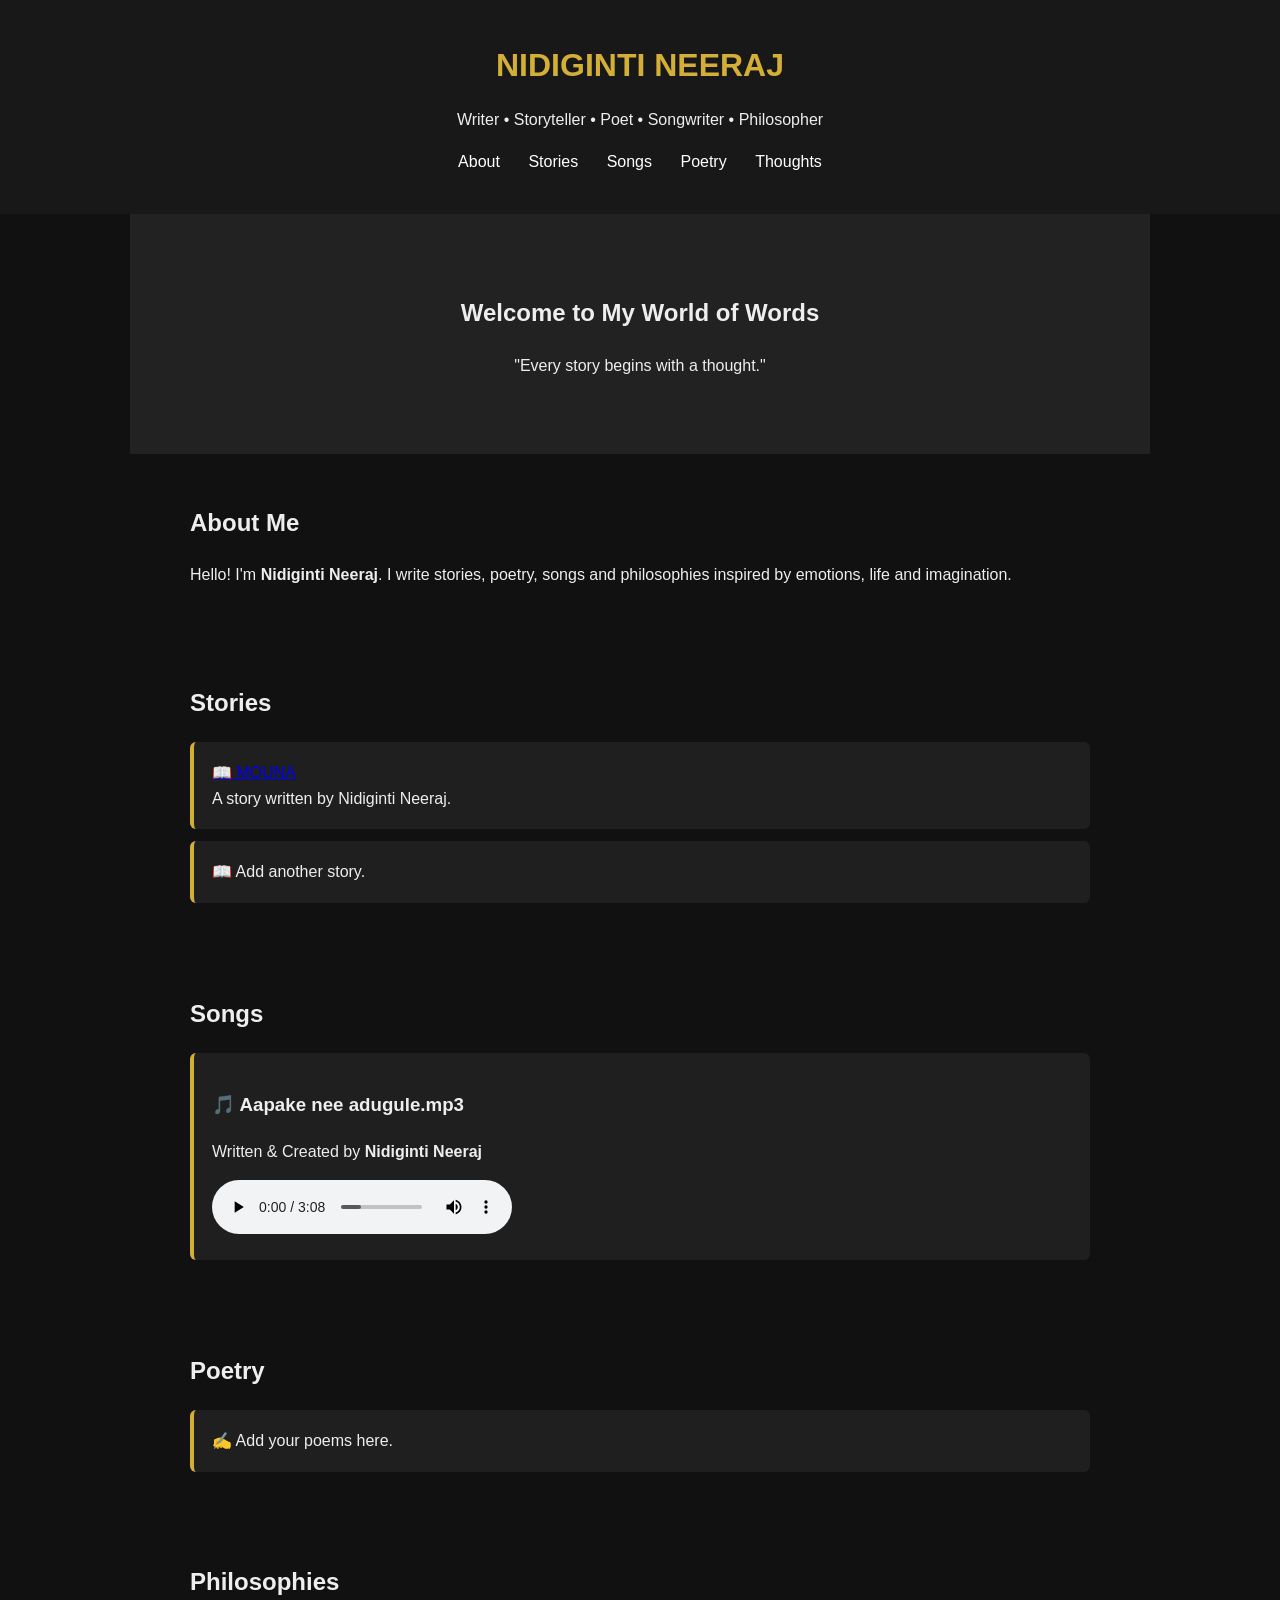
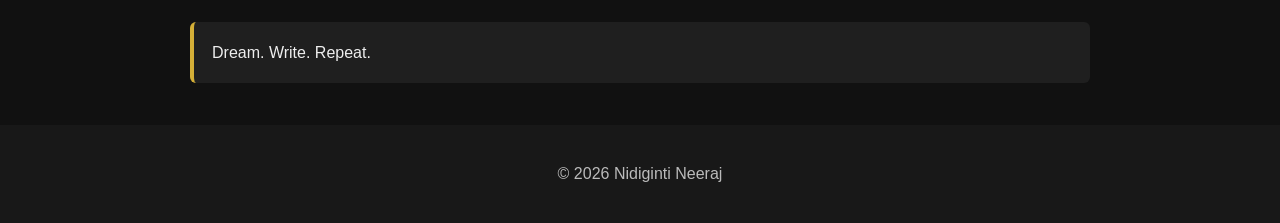
==== index.html @ a7a6034e "Fix audio file name and update song title" ====
<!DOCTYPE html>
<html lang="en">
<head>
<meta charset="UTF-8">
<meta name="viewport" content="width=device-width, initial-scale=1.0">
<title>Nidiginti Neeraj | Writer</title>
<link rel="stylesheet" href="style.css">
</head>
<body>
<header>
<h1>NIDIGINTI NEERAJ</h1>
<p>Writer • Storyteller • Poet • Songwriter • Philosopher</p>
<nav>
<a href="#about">About</a>
<a href="#stories">Stories</a>
<a href="#songs">Songs</a>
<a href="#poems">Poetry</a>
<a href="#thoughts">Thoughts</a>
</nav>
</header>

<section class="hero">
<h2>Welcome to My World of Words</h2>
<p>"Every story begins with a thought."</p>
</section>

<section id="about">
<h2>About Me</h2>
<p>Hello! I'm <strong>Nidiginti Neeraj</strong>. I write stories, poetry, songs and philosophies inspired by emotions, life and imagination.</p>
</section>

<section id="stories">
<h2>Stories</h2>
<div class="card"><a href="mouna.html">📖 MOUNA</a><br>A story written by Nidiginti Neeraj.</div>
<div class="card">📖 Add another story.</div>
</section>

<section id="songs">
<h2>Songs</h2>
<div class="card">

<h3>🎵 Aapake nee adugule.mp3</h3>

<p>
Written & Created by <strong>Nidiginti Neeraj</strong>
</p>

<audio controls>
    <source src="Aapake nee adugule.mp3" type="audio/mpeg">
    Your browser does not support audio.
</audio>

</div>
</section>

<section id="poems">
<h2>Poetry</h2>
<div class="card">✍️ Add your poems here.</div>
</section>

<section id="thoughts">
<h2>Philosophies</h2>
<div class="card" id="quote"></div>
</section>

<footer>
<p>© 2026 Nidiginti Neeraj</p>
</footer>

<script src="script.js"></script>
</body>
</html>
---- style.css ----
body{margin:0;font-family:Arial,sans-serif;background:#111;color:#eee;line-height:1.6}
header{text-align:center;padding:40px;background:#181818}
h1{color:#d4af37;margin:0}
nav a{color:#fff;text-decoration:none;margin:0 12px}
.hero{padding:60px;text-align:center;background:#222}
section{max-width:900px;margin:auto;padding:30px}
.card{background:#1f1f1f;padding:18px;margin:12px 0;border-left:4px solid #d4af37;border-radius:6px}
footer{text-align:center;padding:20px;background:#181818;color:#bbb}
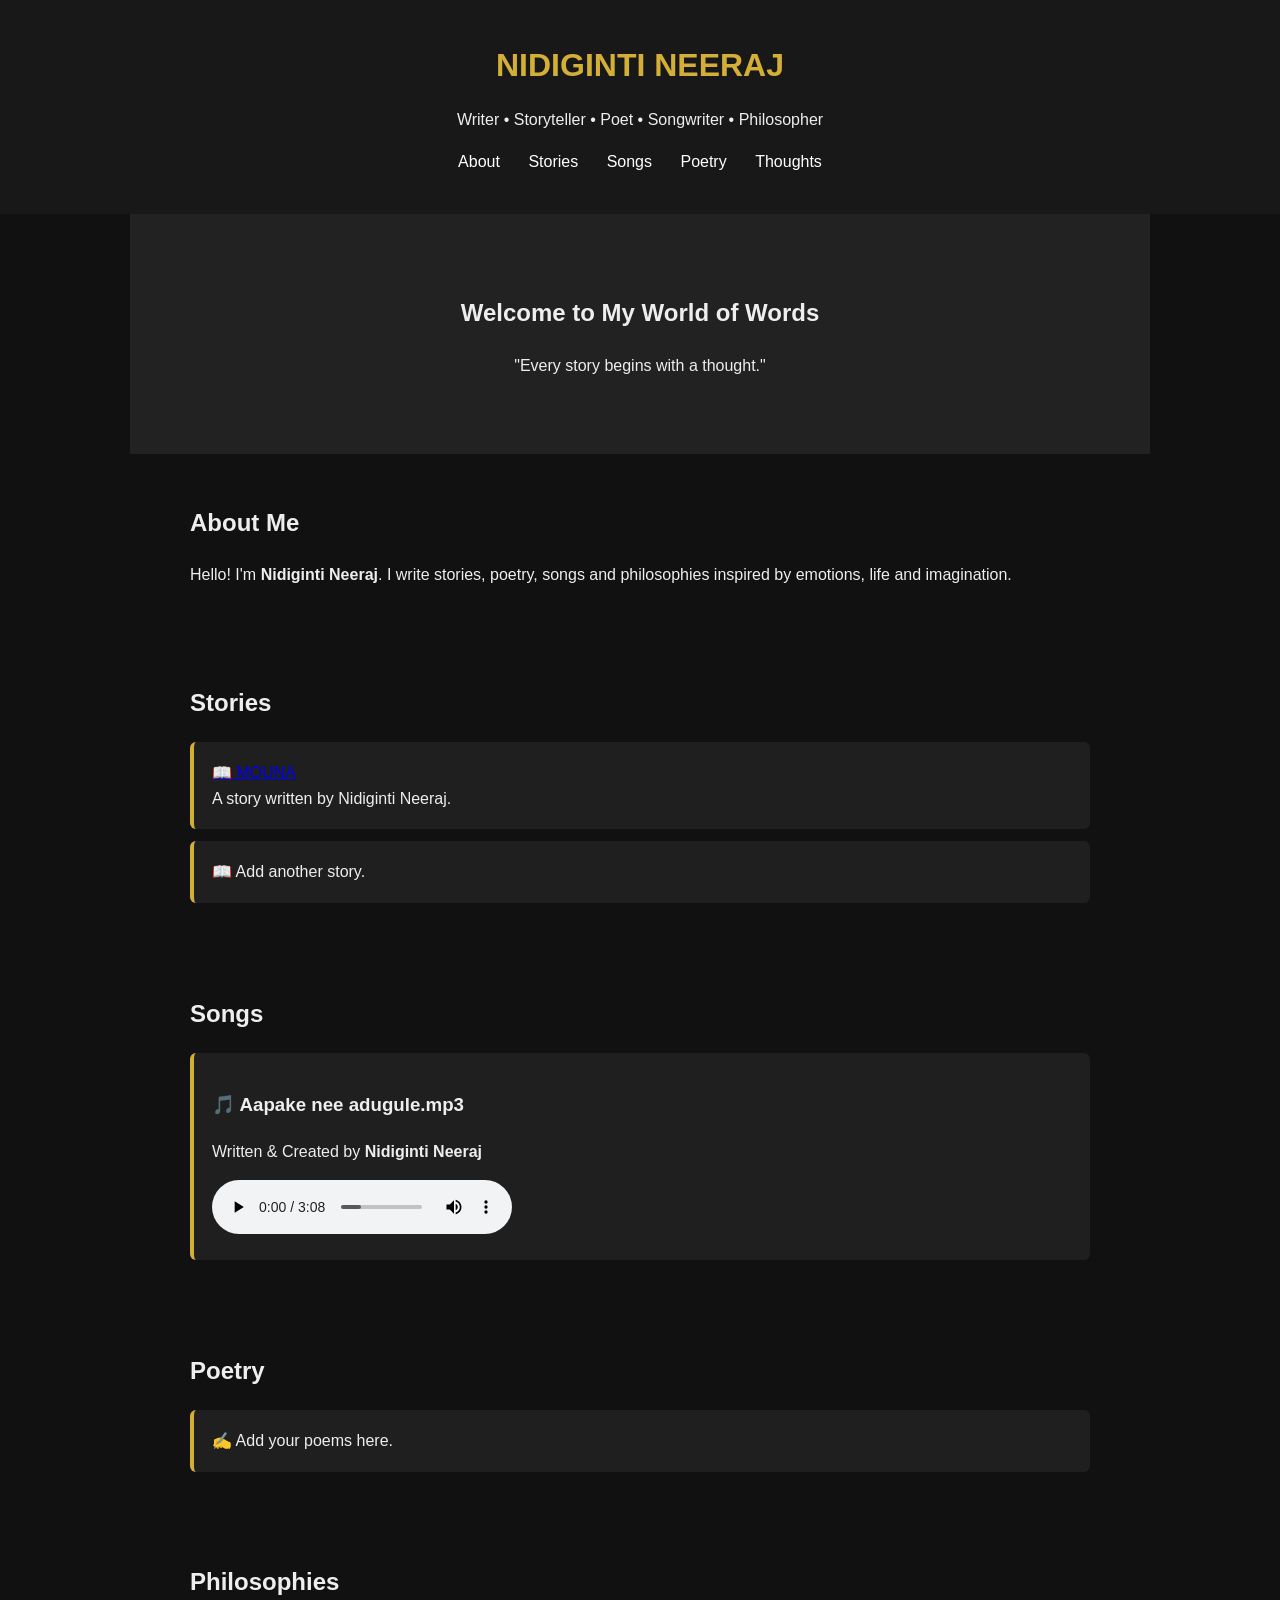
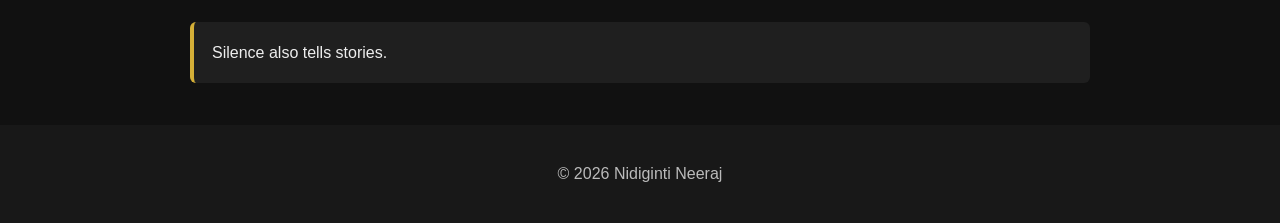
==== commit 98e86a50: "Update MOUNA link to open PDF in new tab" ====
--- a/index.html
+++ b/index.html
@@ -31,7 +31,7 @@
 
 <section id="stories">
 <h2>Stories</h2>
-<div class="card"><a href="mouna.html">📖 MOUNA</a><br>A story written by Nidiginti Neeraj.</div>
+<div class="card"><a href="MOUNA.pdf" target="_blank">📖 MOUNA</a><br>A story written by Nidiginti Neeraj.</div>
 <div class="card">📖 Add another story.</div>
 </section>
 
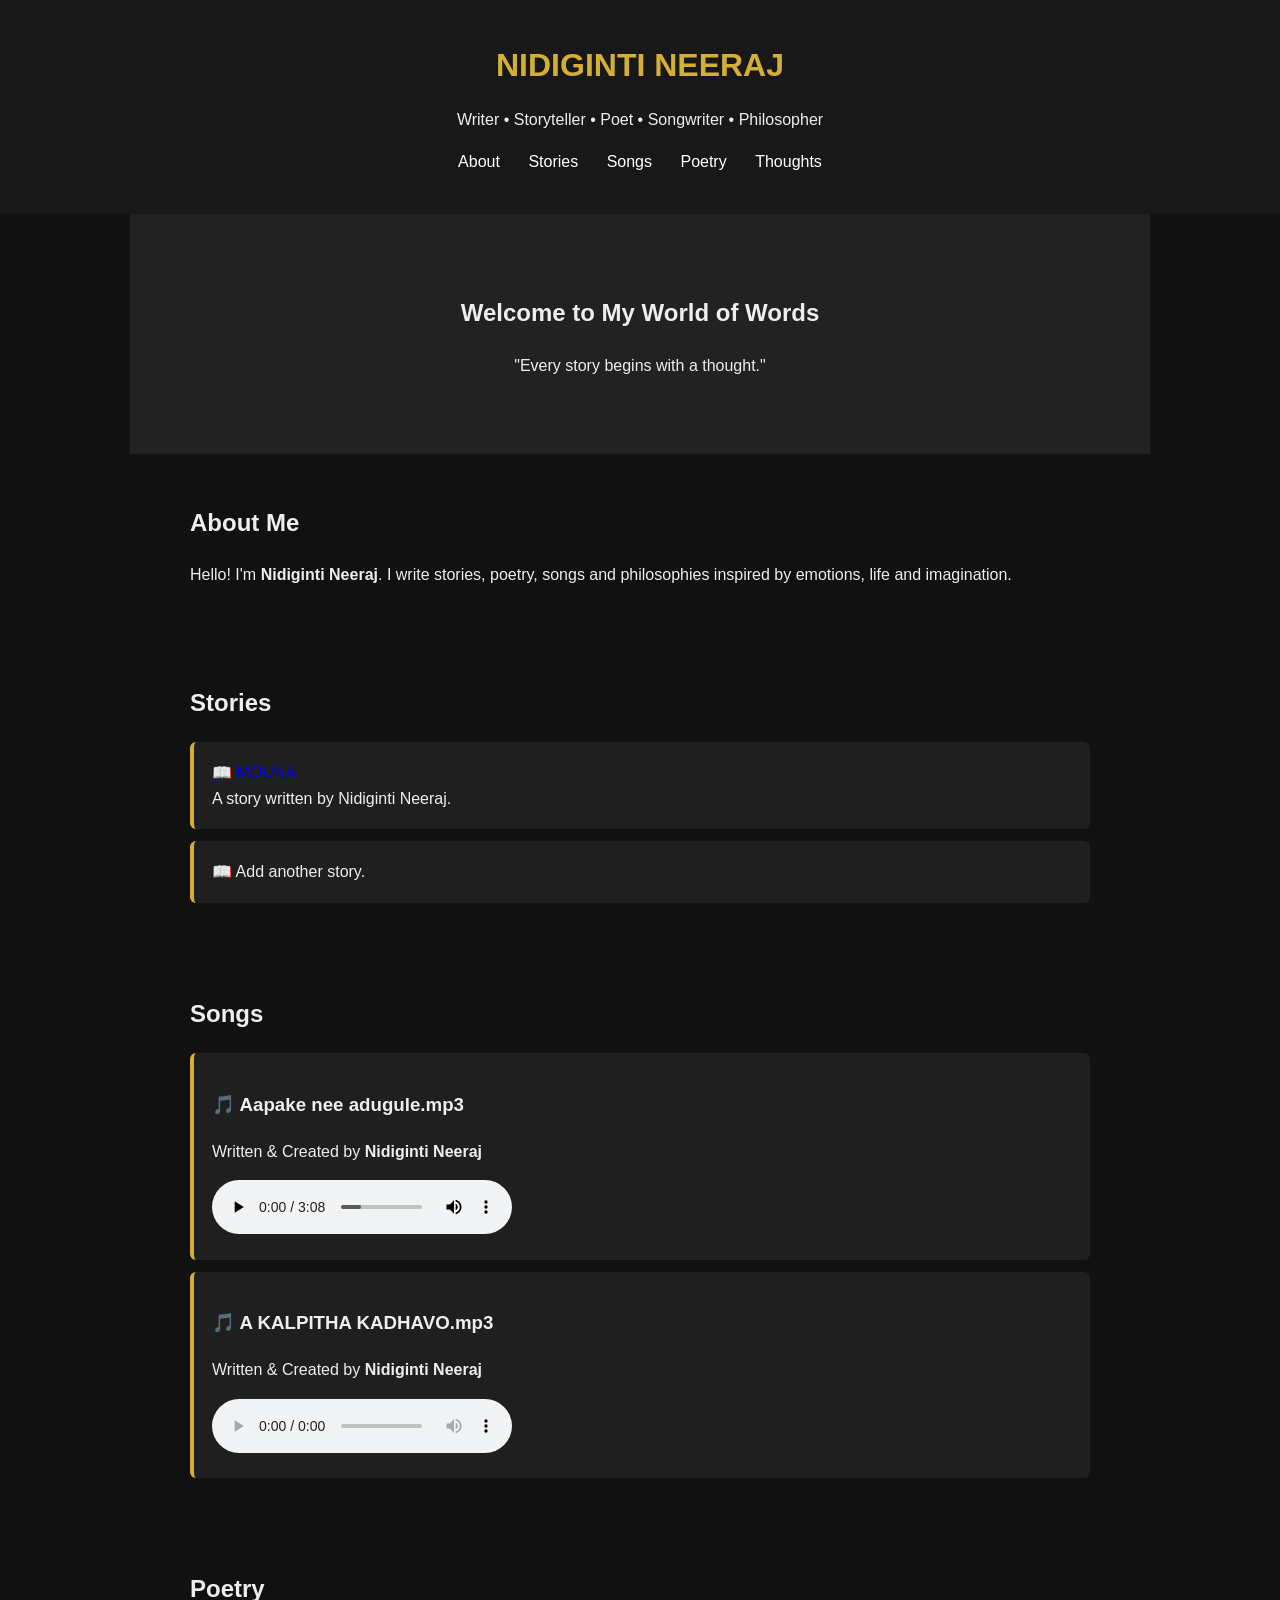
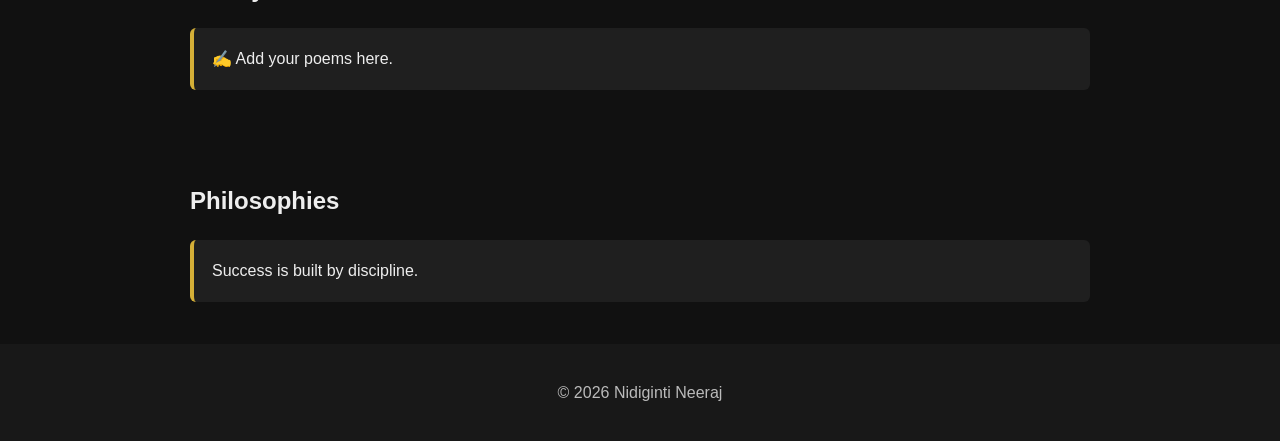
==== commit 544235d4: "Add audio section for 'A KALPITHA KADHAVO'" ====
--- a/index.html
+++ b/index.html
@@ -51,6 +51,18 @@
 </audio>
 
 </div>
+    <div class="card">
+
+<h3>🎵 A KALPITHA KADHAVO.mp3</h3>
+
+<p>Written & Created by <strong>Nidiginti Neeraj</strong></p>
+
+<audio controls>
+    <source src="A KALPITHA KADHAVO.mp3" type="audio/mpeg">
+    Your browser does not support audio.
+</audio>
+
+</div>
 </section>
 
 <section id="poems">
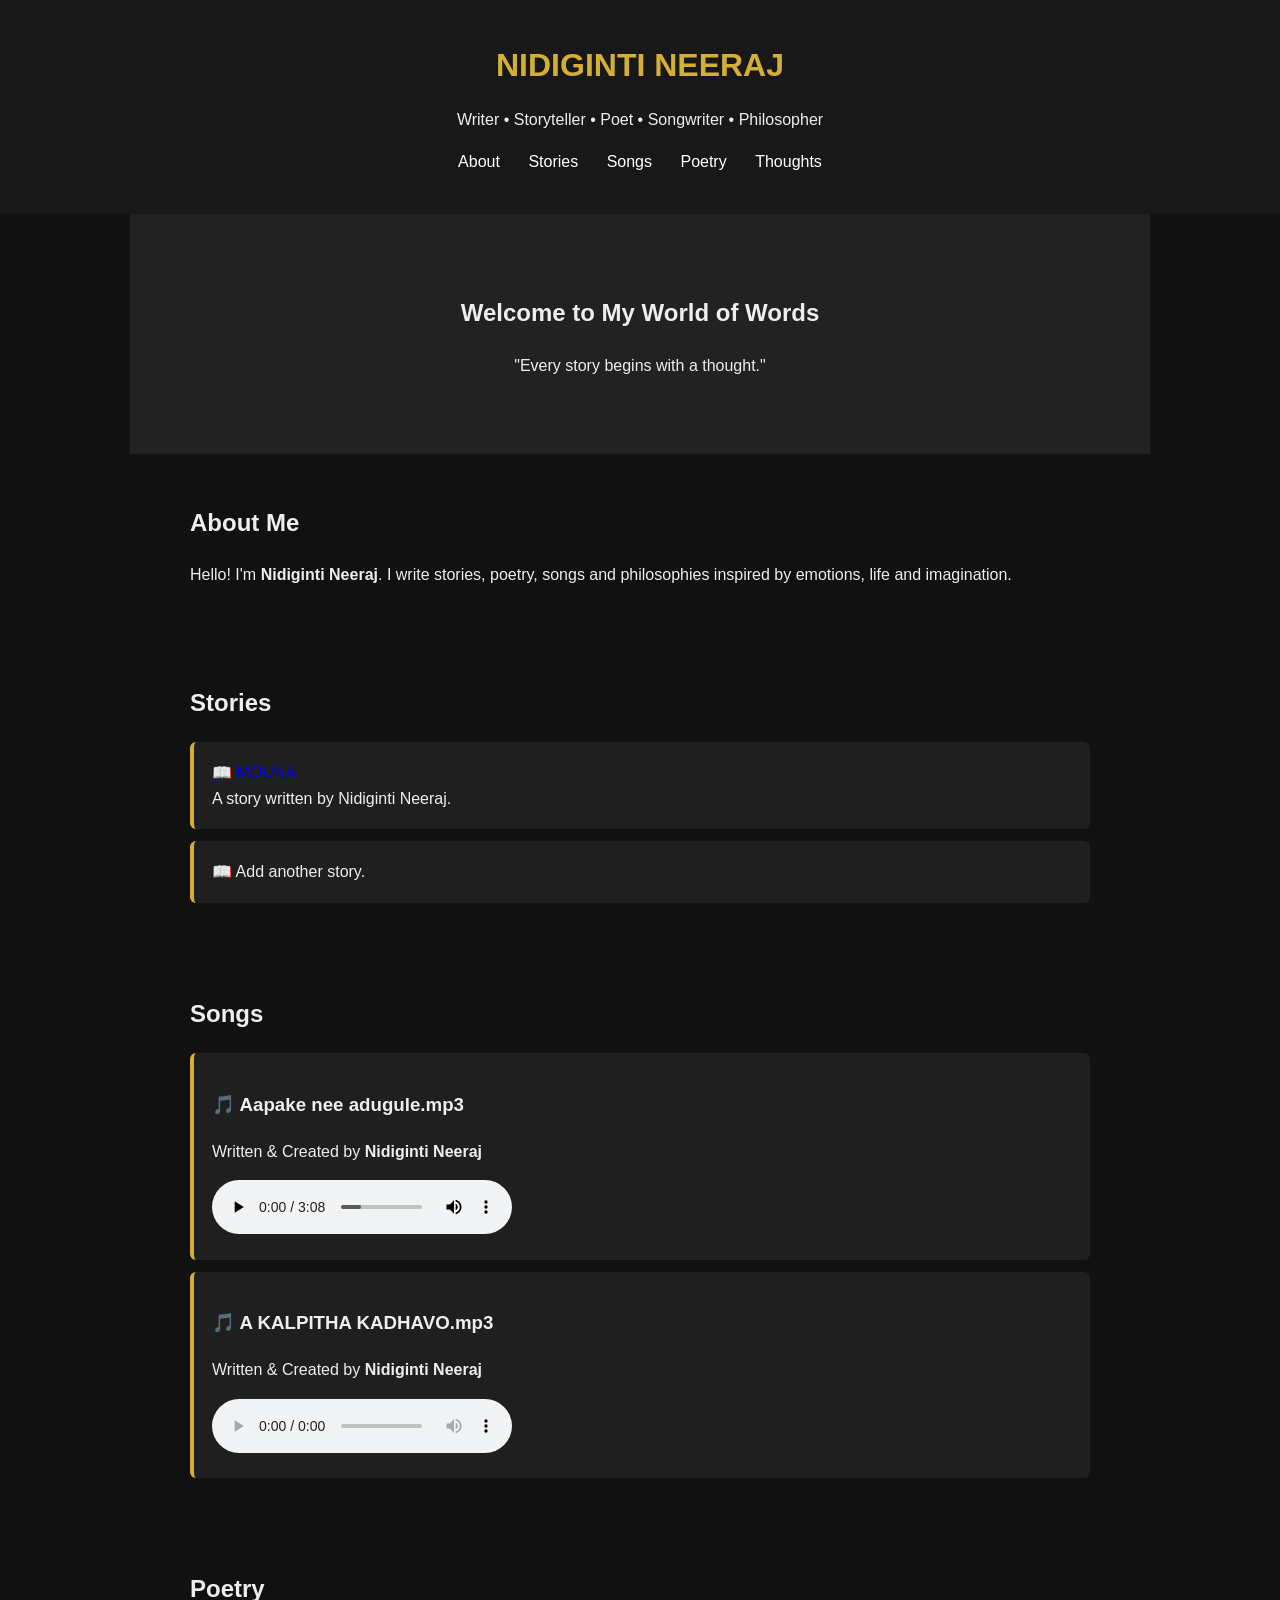
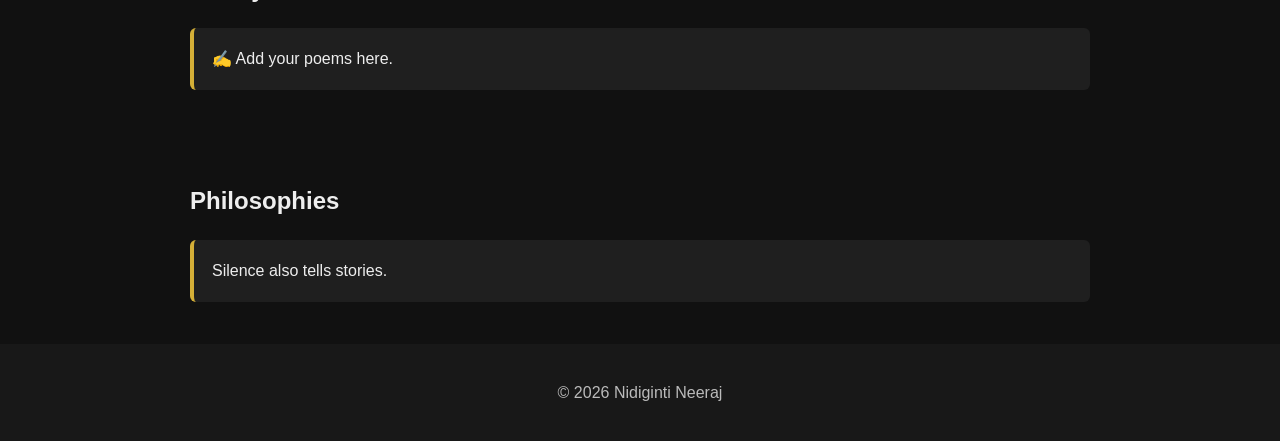
==== commit 21ae125b: "Correct author credit paragraph in index.html Fix formatting for the author credit paragraph." ====
--- a/index.html
+++ b/index.html
@@ -55,7 +55,8 @@
 
 <h3>🎵 A KALPITHA KADHAVO.mp3</h3>
 
-<p>Written & Created by <strong>Nidiginti Neeraj</strong></p>
+<p>Written & Created by <strong>Nidiginti Neeraj</strong>
+</p>
 
 <audio controls>
     <source src="A KALPITHA KADHAVO.mp3" type="audio/mpeg">
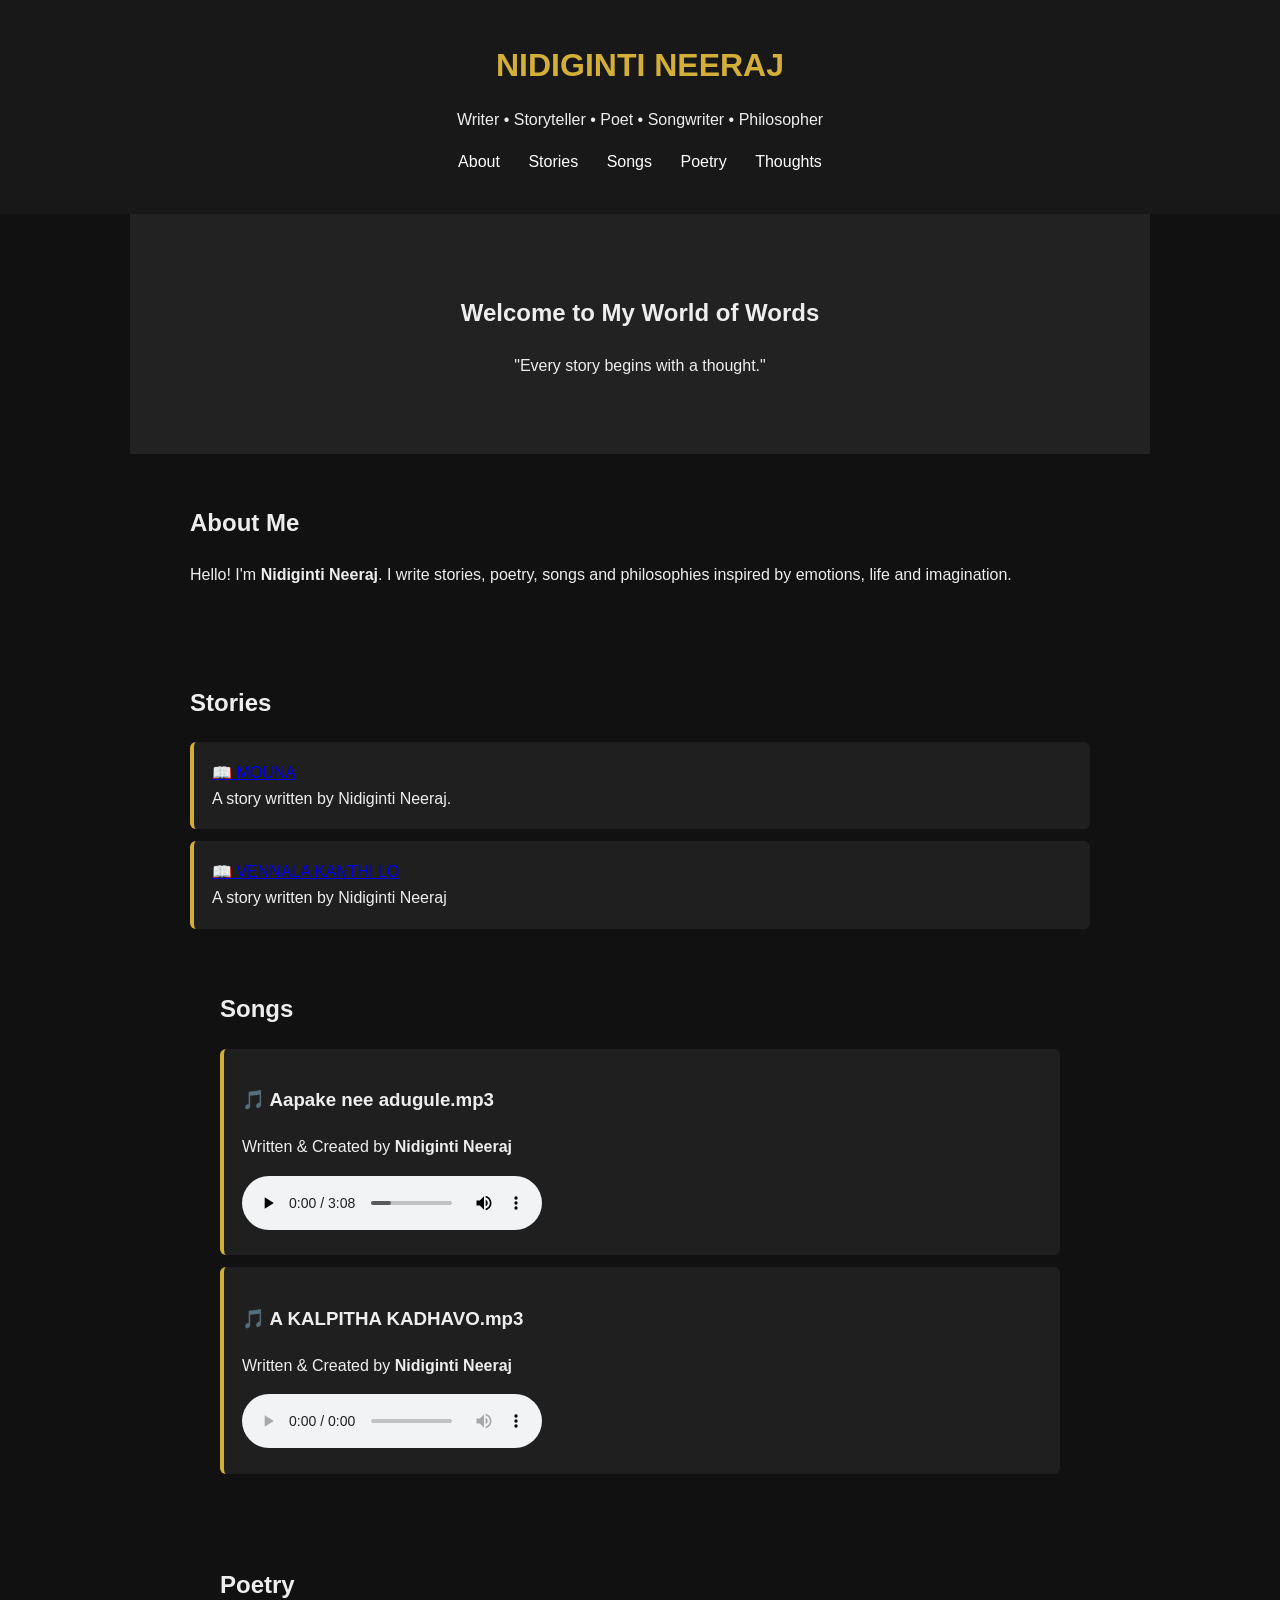
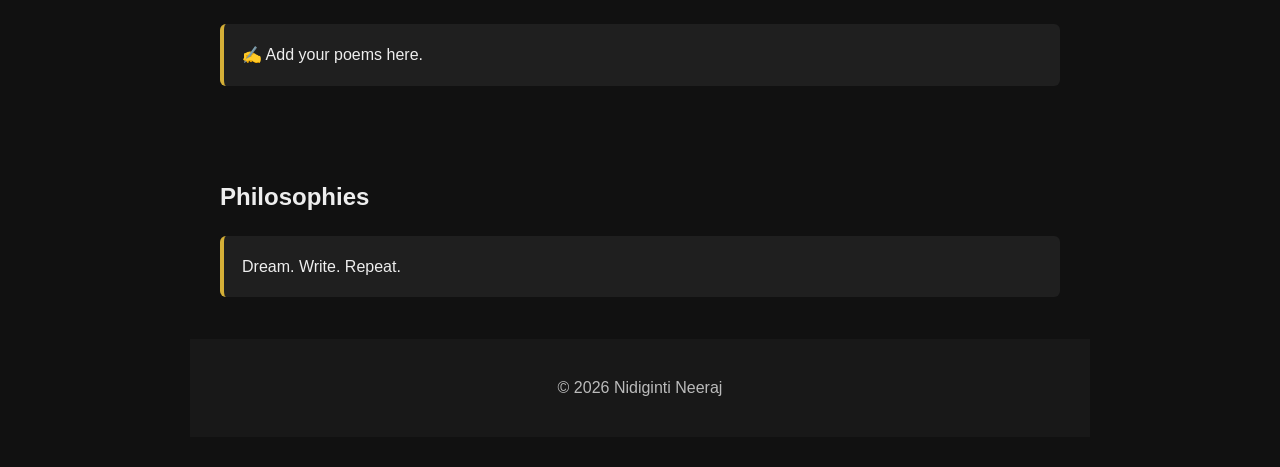
==== commit eee47ceb: "Add new story link to index.html" ====
--- a/index.html
+++ b/index.html
@@ -32,8 +32,8 @@
 <section id="stories">
 <h2>Stories</h2>
 <div class="card"><a href="MOUNA.pdf" target="_blank">📖 MOUNA</a><br>A story written by Nidiginti Neeraj.</div>
-<div class="card">📖 Add another story.</div>
-</section>
+<div class="card">
+<a href="VENNALA KANTHI LO.pdf" target="_blank">📖 VENNALA KANTHI LO</a><br>A story written by Nidiginti Neeraj</div>
 
 <section id="songs">
 <h2>Songs</h2>
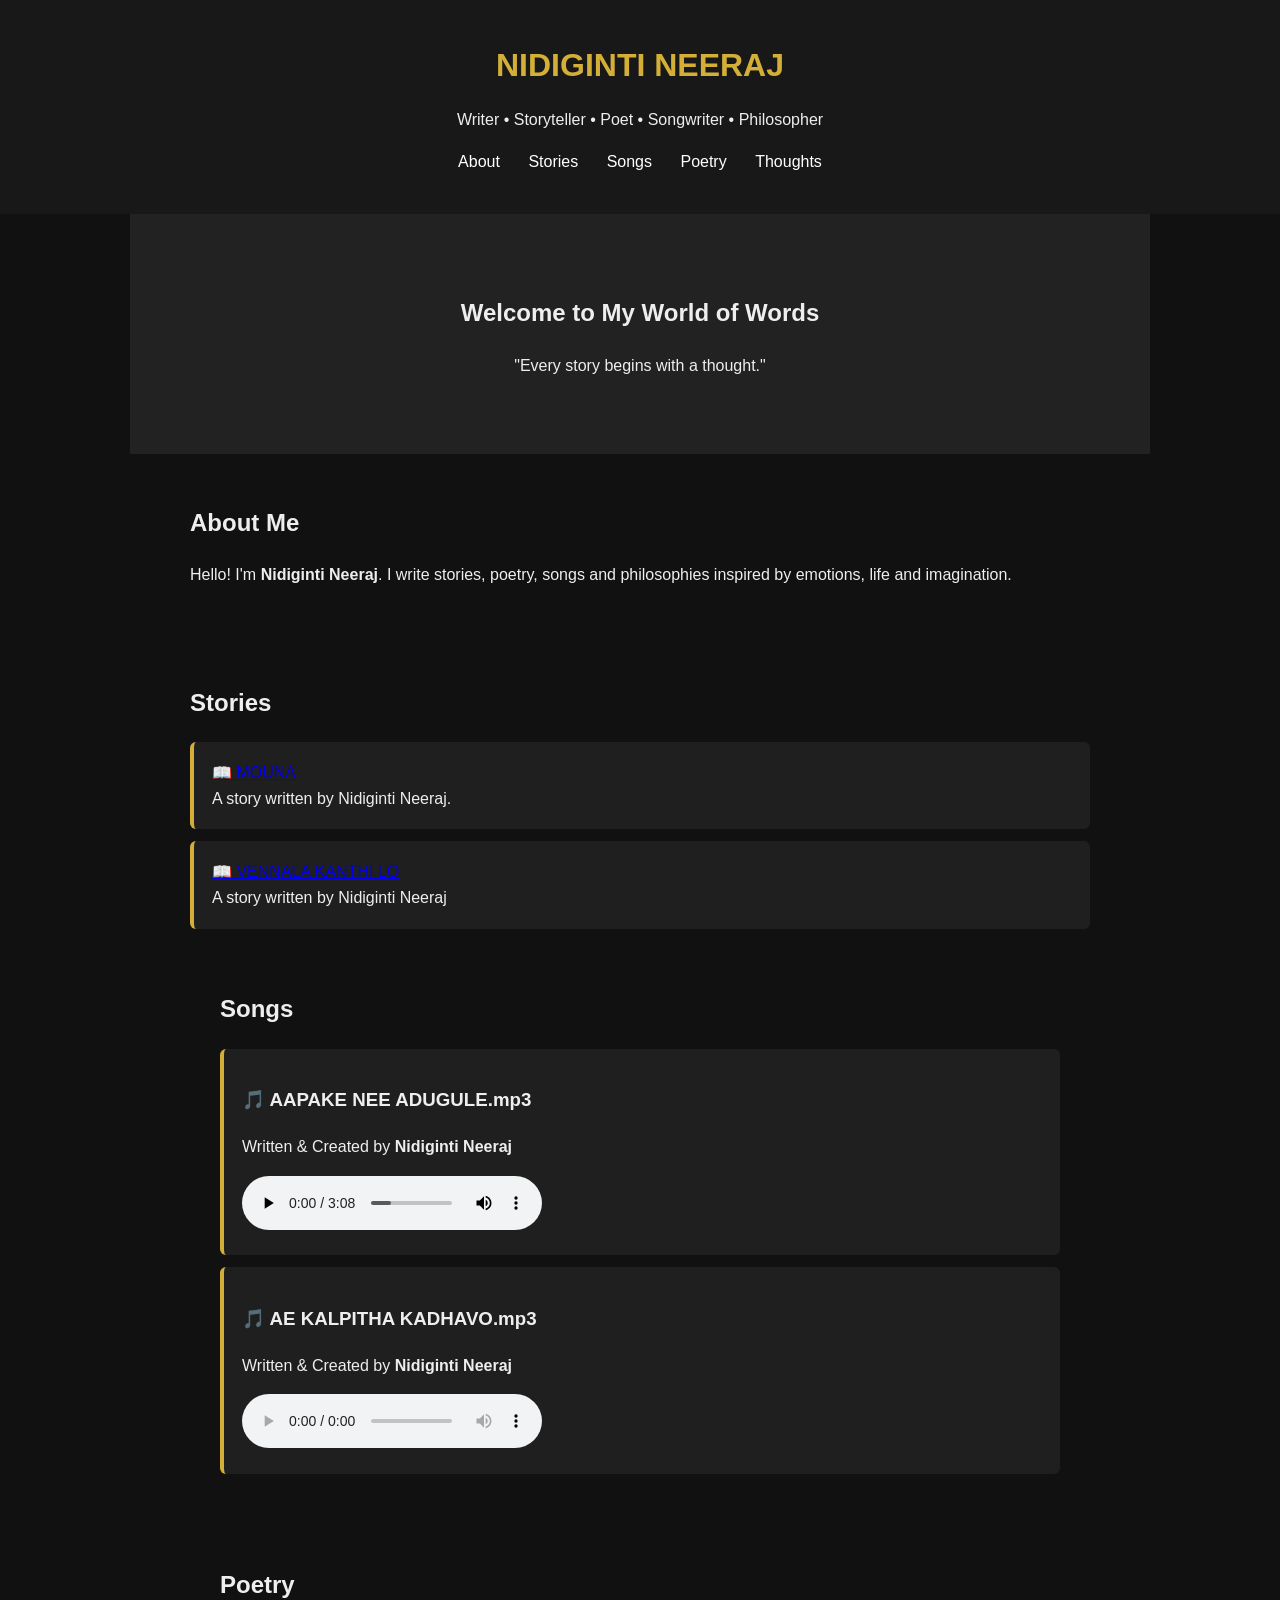
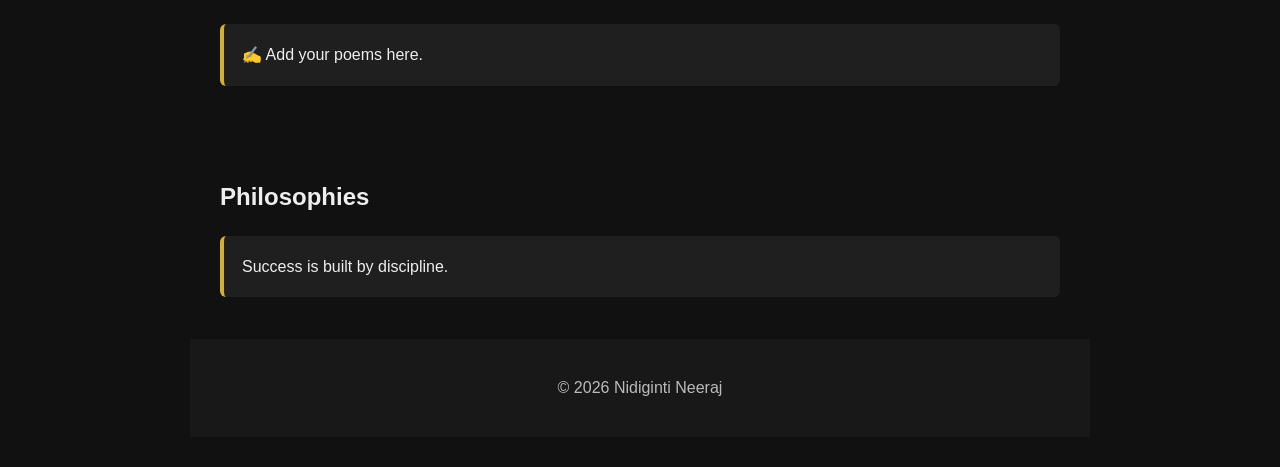
==== commit cc9e30c1: "Correct song titles and audio source file names" ====
--- a/index.html
+++ b/index.html
@@ -39,27 +39,27 @@
 <h2>Songs</h2>
 <div class="card">
 
-<h3>🎵 Aapake nee adugule.mp3</h3>
+<h3>🎵 AAPAKE NEE ADUGULE.mp3</h3>
 
 <p>
 Written & Created by <strong>Nidiginti Neeraj</strong>
 </p>
 
 <audio controls>
-    <source src="Aapake nee adugule.mp3" type="audio/mpeg">
+    <source src="AAPAKE NEE ADUGULE.mp3" type="audio/mpeg">
     Your browser does not support audio.
 </audio>
 
 </div>
     <div class="card">
 
-<h3>🎵 A KALPITHA KADHAVO.mp3</h3>
+<h3>🎵 AE KALPITHA KADHAVO.mp3</h3>
 
 <p>Written & Created by <strong>Nidiginti Neeraj</strong>
 </p>
 
 <audio controls>
-    <source src="A KALPITHA KADHAVO.mp3" type="audio/mpeg">
+    <source src="AE KALPITHA KADHAVO.mp3" type="audio/mpeg">
     Your browser does not support audio.
 </audio>
 
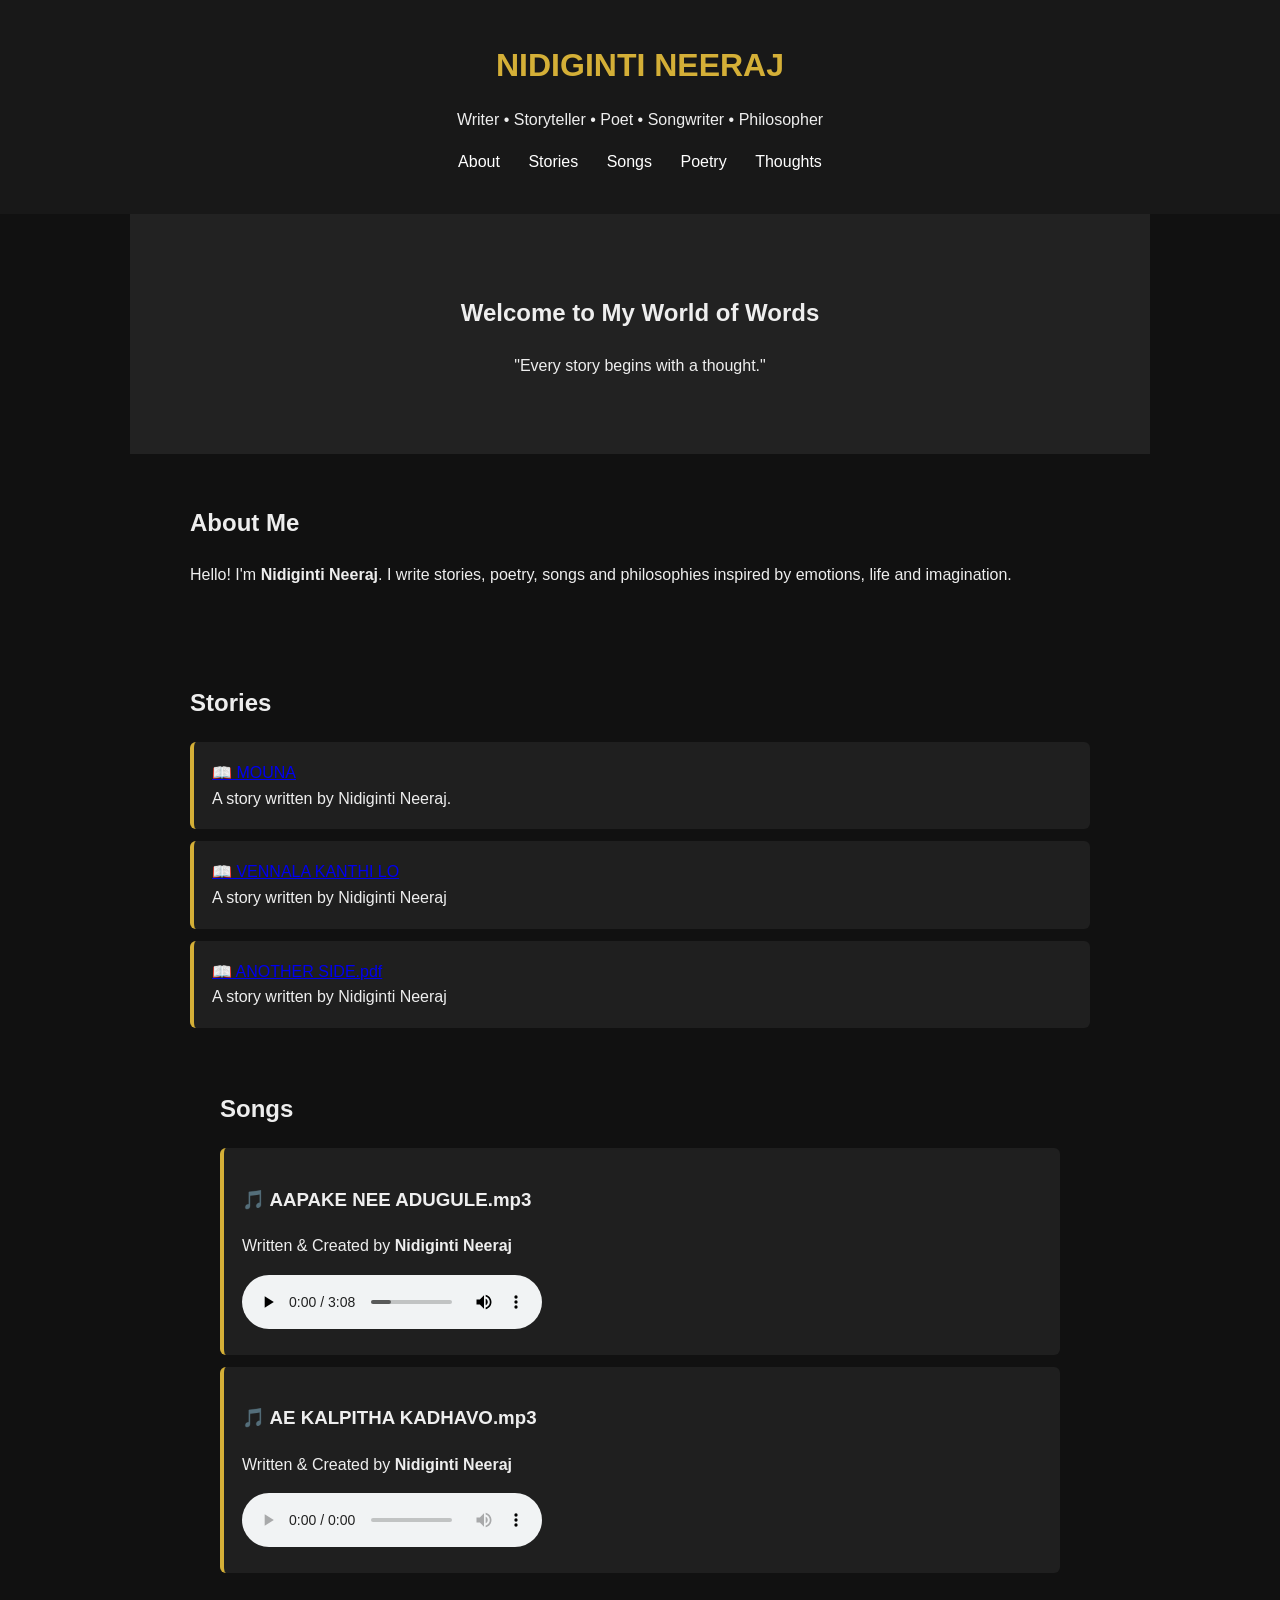
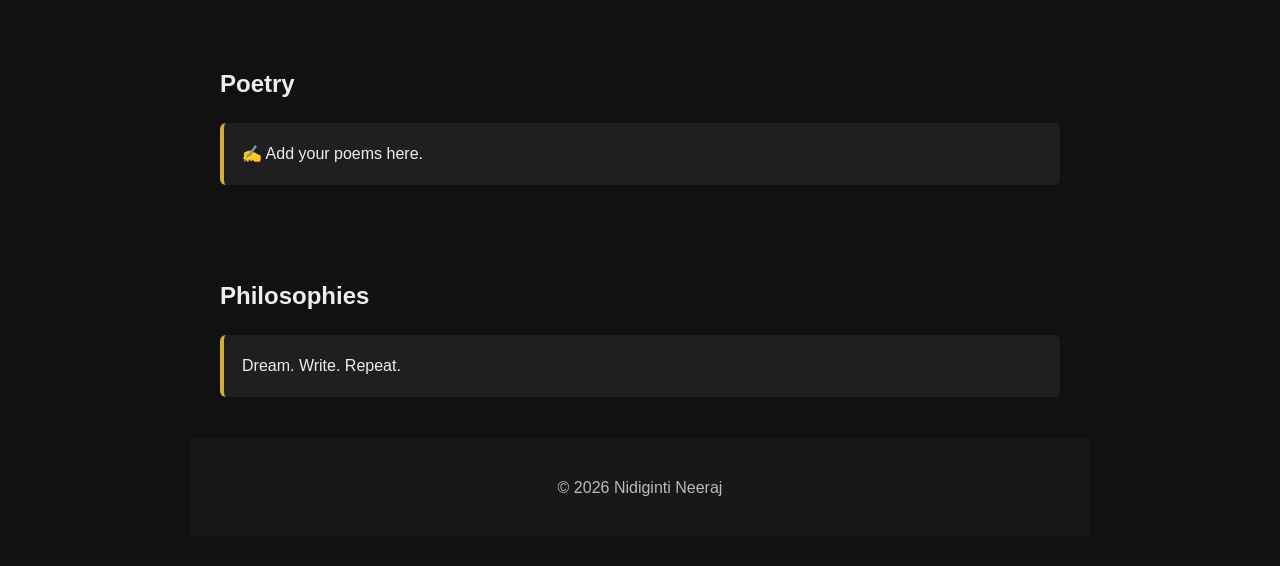
==== commit b30bc880: "Add link for 'ANOTHER SIDE' story Added a new story link for 'ANOTHER SIDE' by Nidiginti Neeraj." ====
--- a/index.html
+++ b/index.html
@@ -34,7 +34,11 @@
 <div class="card"><a href="MOUNA.pdf" target="_blank">📖 MOUNA</a><br>A story written by Nidiginti Neeraj.</div>
 <div class="card">
 <a href="VENNALA KANTHI LO.pdf" target="_blank">📖 VENNALA KANTHI LO</a><br>A story written by Nidiginti Neeraj</div>
-
+<div class="card">
+<a href="ANOTHER SIDE.pdf" target="_blank">📖 ANOTHER SIDE.pdf</a><br>
+A story written by Nidiginti Neeraj
+</div>
+    
 <section id="songs">
 <h2>Songs</h2>
 <div class="card">
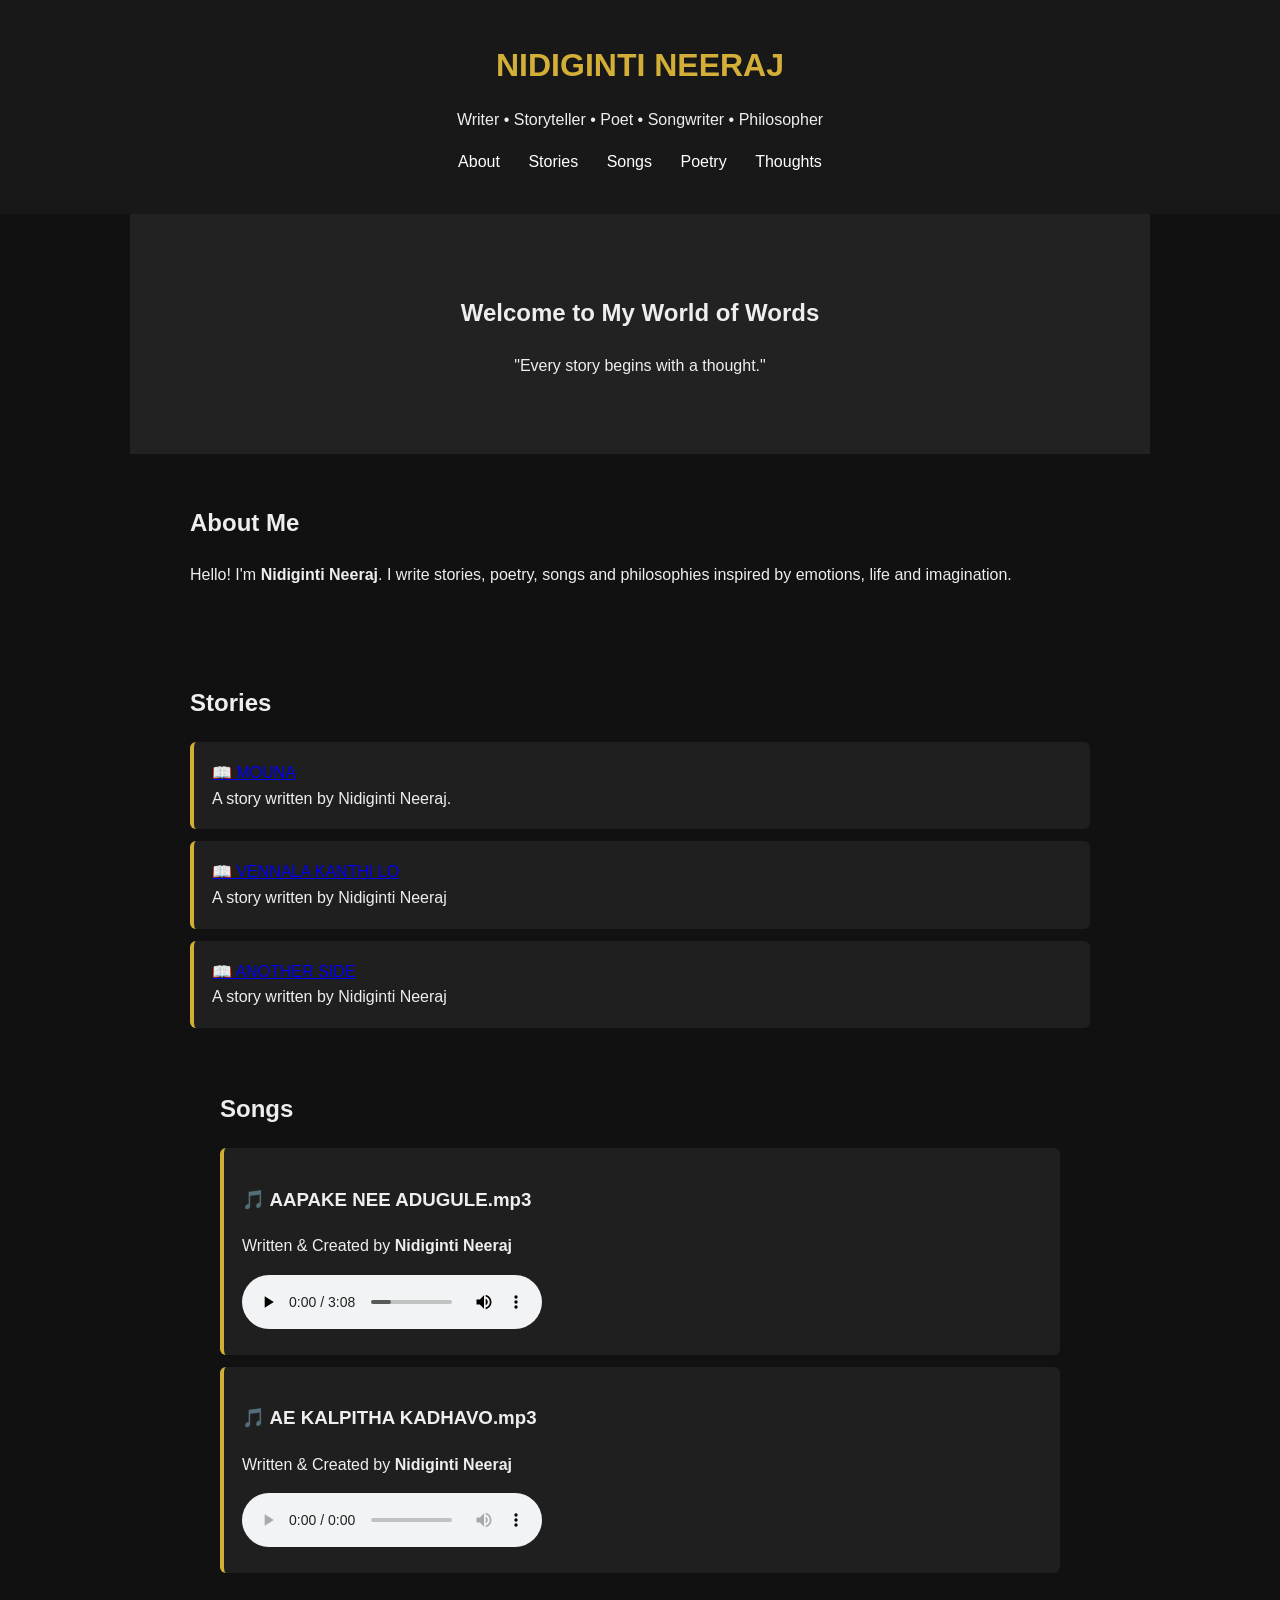
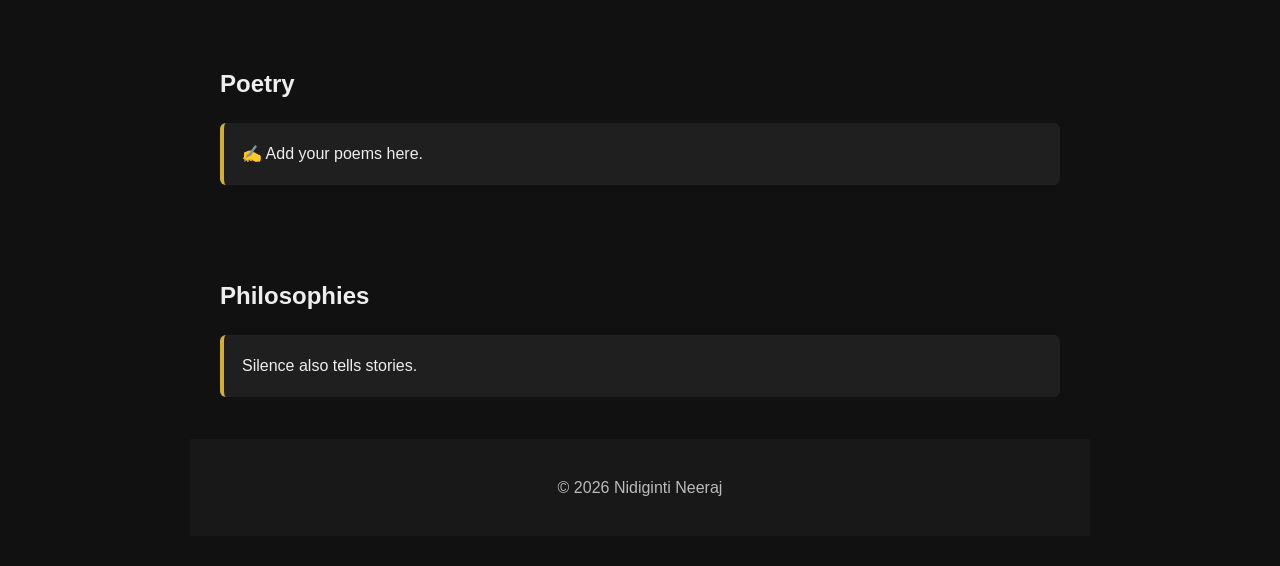
==== commit 622e08b6: "Update index.html" ====
--- a/index.html
+++ b/index.html
@@ -35,7 +35,7 @@
 <div class="card">
 <a href="VENNALA KANTHI LO.pdf" target="_blank">📖 VENNALA KANTHI LO</a><br>A story written by Nidiginti Neeraj</div>
 <div class="card">
-<a href="ANOTHER SIDE.pdf" target="_blank">📖 ANOTHER SIDE.pdf</a><br>
+<a href="ANOTHER SIDE.pdf" target="_blank">📖 ANOTHER SIDE</a><br>
 A story written by Nidiginti Neeraj
 </div>
     
